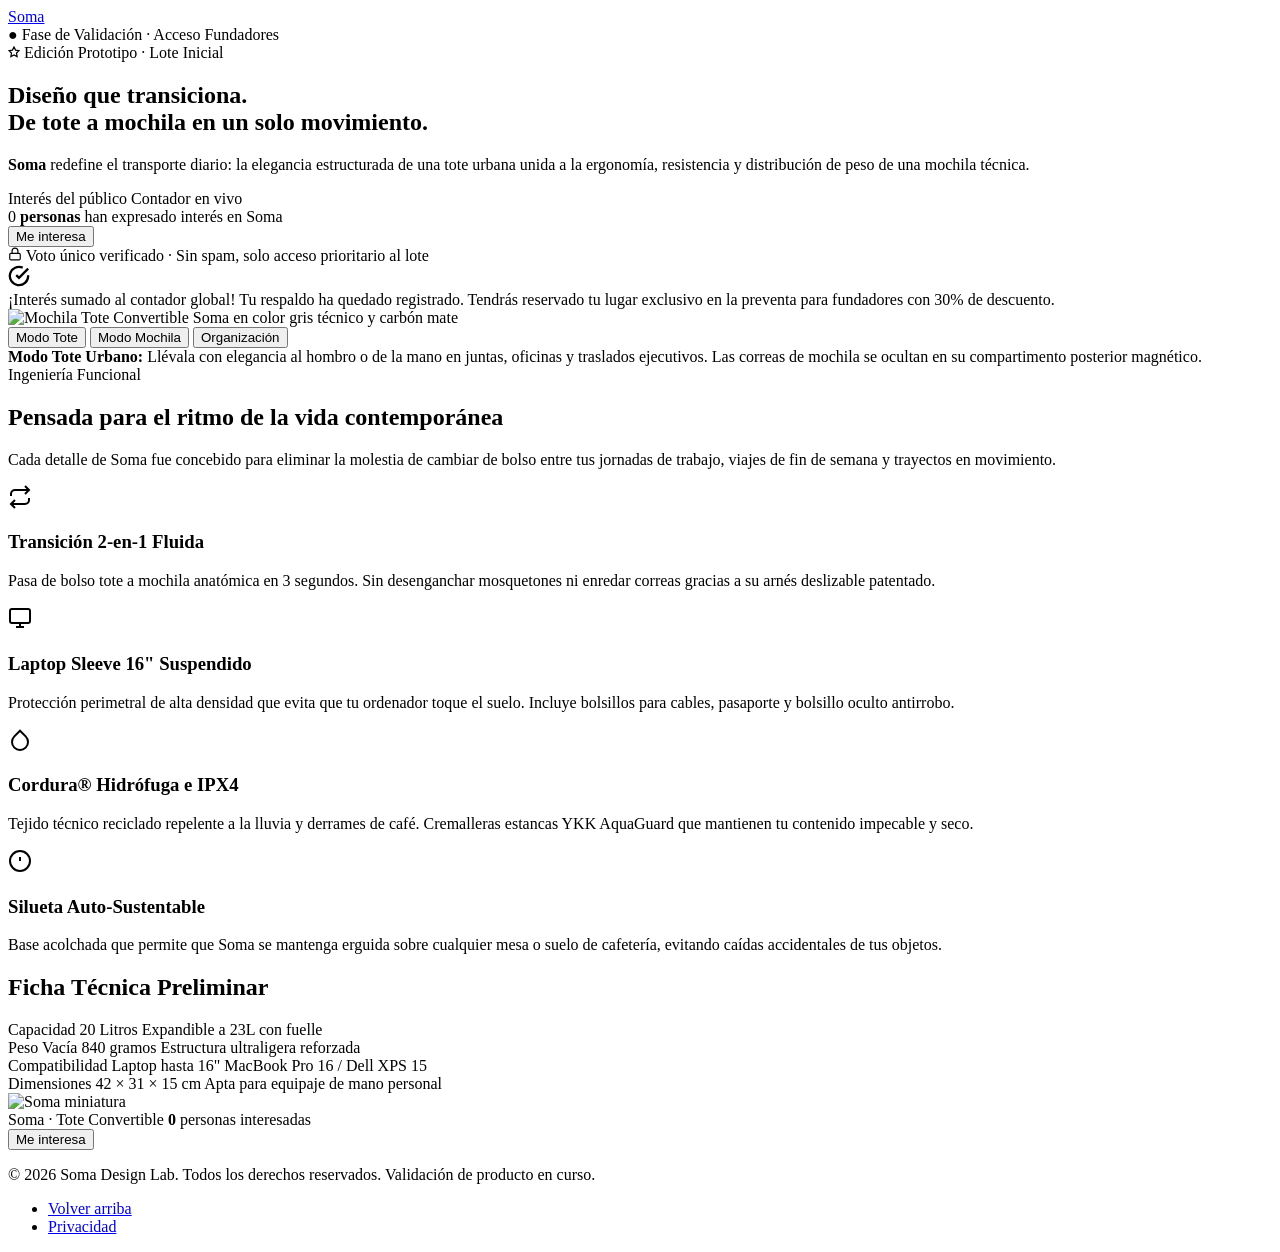
==== index.html @ ff4b5582 "Add files via upload" ====
<!DOCTYPE html>
<html lang="es">
<head>
  <meta charset="UTF-8">
  <meta name="viewport" content="width=device-width, initial-scale=1.0">
  <title>Soma — Mochila Tote Convertible</title>
  <meta name="description" content="Soma es la mochila tote convertible de diseño minimalista creada para transicionar sin esfuerzo entre tu vida profesional y tus viajes urbanos.">

  <!-- Favicon e Iconografía -->
  <link rel="icon" type="image/svg+xml" href="data:image/svg+xml,<svg xmlns='http://www.w3.org/2000/svg' viewBox='0 0 100 100'><circle cx='50' cy='50' r='46' fill='%230E0F12'/><circle cx='50' cy='50' r='14' fill='%23FFFFFF'/></svg>">

  <!-- Estilos del Sistema de Diseño -->
  <link rel="stylesheet" href="css/styles.css">
</head>
<body>

  <!-- ======================================================================
       ENCABEZADO / BARRA DE NAVEGACIÓN
       ====================================================================== -->
  <header class="site-header" role="banner">
    <div class="container header-inner">
      <a href="#" class="brand-logo" aria-label="Soma Inicio">
        Soma<span class="brand-dot" aria-hidden="true"></span>
      </a>

      <div class="header-status-badge">
        <span class="live-indicator-dot" aria-hidden="true"></span>
        <span id="connection-status">● Fase de Validación · Acceso Fundadores</span>
      </div>
    </div>
  </header>

  <!-- ======================================================================
       SECCIÓN HERO: PROPUESTA DE VALOR, CONTADOR EN TIEMPO REAL Y BOTÓN
       ====================================================================== -->
  <main id="main-content">
    <section class="hero-section" aria-labelledby="hero-title">
      <div class="container hero-grid">
        
        <!-- Columna Izquierda: Mensaje Editorial y Conversión -->
        <div class="hero-content">
          <div class="editorial-tag">
            <svg width="12" height="12" viewBox="0 0 24 24" fill="none" stroke="currentColor" stroke-width="2.5">
              <polygon points="12 2 15.09 8.26 22 9.27 17 14.14 18.18 21.02 12 17.77 5.82 21.02 7 14.14 2 9.27 8.91 8.26 12 2"></polygon>
            </svg>
            Edición Prototipo · Lote Inicial
          </div>

          <h1 id="hero-title" class="hero-title">
            Diseño que transiciona.<br>
            De tote a mochila en un solo movimiento.
          </h1>

          <p class="hero-subtitle">
            <strong>Soma</strong> redefine el transporte diario: la elegancia estructurada de una tote urbana unida a la ergonomía, resistencia y distribución de peso de una mochila técnica.
          </p>

          <!-- Tarjeta del Contador Público en Tiempo Real y Botón CTA -->
          <div class="interest-card-box" role="region" aria-label="Validación de interés comunitario">
            <div class="counter-display-header">
              <span class="counter-label">Interés del público</span>
              <span class="counter-status-live">
                <span class="live-indicator-dot" aria-hidden="true"></span>
                Contador en vivo
              </span>
            </div>

            <!-- Contador en tiempo real visible y destacado -->
            <div class="counter-hero-number-wrap">
              <span id="counter-value" class="counter-number" aria-live="polite">0</span>
              <span class="counter-phrase">
                <strong>personas</strong> han expresado interés en Soma
              </span>
            </div>

            <!-- Botón de Llamada a la Acción Principal (Texto exacto requerido) -->
            <button 
              id="cta-interest-btn" 
              class="btn-primary-interest" 
              type="button"
              aria-label="Expresar interés en Soma para aumentar el contador público">
              <span>Me interesa</span>
            </button>

            <!-- Mensaje de micro-garantía -->
            <div class="interest-micro-guarantee">
              <svg width="14" height="14" viewBox="0 0 24 24" fill="none" stroke="currentColor" stroke-width="2">
                <rect x="3" y="11" width="18" height="11" rx="2" ry="2"></rect>
                <path d="M7 11V7a5 5 0 0 1 10 0v4"></path>
              </svg>
              <span>Voto único verificado · Sin spam, solo acceso prioritario al lote</span>
            </div>

            <!-- Banner sutil de confirmación sin romper el flujo visual -->
            <div id="confirmation-banner" class="confirmation-banner hidden" role="status" aria-live="assertive">
              <div class="banner-icon" aria-hidden="true">
                <svg width="22" height="22" viewBox="0 0 24 24" fill="none" stroke="currentColor" stroke-width="2.5">
                  <path d="M22 11.08V12a10 10 0 1 1-5.93-9.14"></path>
                  <polyline points="22 4 12 14.01 9 11.01"></polyline>
                </svg>
              </div>
              <div class="banner-text-wrap">
                <span class="banner-headline">¡Interés sumado al contador global!</span>
                <span class="banner-subtext">Tu respaldo ha quedado registrado. Tendrás reservado tu lugar exclusivo en la preventa para fundadores con 30% de descuento.</span>
              </div>
            </div>
          </div>

        </div>

        <!-- Columna Derecha: Contenedor Destacado de Imagen del Producto -->
        <div class="product-showcase-wrapper">
          
          <div id="hero-image-container" class="product-image-container">
            <!--
              NOTA: Para sustituir la imagen por una fotografía real o render 3D:
              1. Guarda tu imagen en `assets/soma-hero.jpg` (o una URL web).
              2. Cambia el atributo `src` abajo.
            -->
            <img 
              id="product-hero-image"
              class="product-hero-image" 
              src="assets/soma-hero-placeholder.svg"
              alt="Mochila Tote Convertible Soma en color gris técnico y carbón mate"
              loading="eager"
              width="800"
              height="800">
          </div>

          <!-- Selector Interactivo de Modos -->
          <div class="mode-switch-bar" role="tablist" aria-label="Modos de uso de Soma">
            <button class="mode-toggle-btn active" data-mode="tote" role="tab" aria-selected="true">
              Modo Tote
            </button>
            <button class="mode-toggle-btn" data-mode="backpack" role="tab" aria-selected="false">
              Modo Mochila
            </button>
            <button class="mode-toggle-btn" data-mode="organization" role="tab" aria-selected="false">
              Organización
            </button>
          </div>

          <div id="mode-description" class="mode-description-box" aria-live="polite">
            <strong>Modo Tote Urbano:</strong> Llévala con elegancia al hombro o de la mano en juntas, oficinas y traslados ejecutivos. Las correas de mochila se ocultan en su compartimento posterior magnético.
          </div>

        </div>

      </div>
    </section>

    <!-- ======================================================================
         SECCIÓN DE CARACTERÍSTICAS DESTACADAS
         ====================================================================== -->
    <section class="features-section" aria-labelledby="features-title">
      <div class="container">
        
        <div class="section-header">
          <span class="section-label">Ingeniería Funcional</span>
          <h2 id="features-title" class="section-title">Pensada para el ritmo de la vida contemporánea</h2>
          <p class="section-subtitle">
            Cada detalle de Soma fue concebido para eliminar la molestia de cambiar de bolso entre tus jornadas de trabajo, viajes de fin de semana y trayectos en movimiento.
          </p>
        </div>

        <div class="features-grid">
          
          <!-- Característica 1: Versatilidad Convertible -->
          <article class="feature-card">
            <div class="feature-icon-wrap" aria-hidden="true">
              <svg width="24" height="24" viewBox="0 0 24 24" fill="none" stroke="currentColor" stroke-width="2">
                <polyline points="17 1 21 5 17 9"></polyline>
                <path d="M3 11V9a4 4 0 0 1 4-4h14"></path>
                <polyline points="7 23 3 19 7 15"></polyline>
                <path d="M21 13v2a4 4 0 0 1-4 4H3"></path>
              </svg>
            </div>
            <h3 class="feature-title">Transición 2-en-1 Fluida</h3>
            <p class="feature-desc">
              Pasa de bolso tote a mochila anatómica en 3 segundos. Sin desenganchar mosquetones ni enredar correas gracias a su arnés deslizable patentado.
            </p>
          </article>

          <!-- Característica 2: Compartimentos Inteligentes -->
          <article class="feature-card">
            <div class="feature-icon-wrap" aria-hidden="true">
              <svg width="24" height="24" viewBox="0 0 24 24" fill="none" stroke="currentColor" stroke-width="2">
                <rect x="2" y="3" width="20" height="14" rx="2" ry="2"></rect>
                <line x1="8" y1="21" x2="16" y2="21"></line>
                <line x1="12" y1="17" x2="12" y2="21"></line>
              </svg>
            </div>
            <h3 class="feature-title">Laptop Sleeve 16" Suspendido</h3>
            <p class="feature-desc">
              Protección perimetral de alta densidad que evita que tu ordenador toque el suelo. Incluye bolsillos para cables, pasaporte y bolsillo oculto antirrobo.
            </p>
          </article>

          <!-- Característica 3: Resistencia Técnica -->
          <article class="feature-card">
            <div class="feature-icon-wrap" aria-hidden="true">
              <svg width="24" height="24" viewBox="0 0 24 24" fill="none" stroke="currentColor" stroke-width="2">
                <path d="M12 2.69l5.66 5.66a8 8 0 1 1-11.31 0z"></path>
              </svg>
            </div>
            <h3 class="feature-title">Cordura® Hidrófuga e IPX4</h3>
            <p class="feature-desc">
              Tejido técnico reciclado repelente a la lluvia y derrames de café. Cremalleras estancas YKK AquaGuard que mantienen tu contenido impecable y seco.
            </p>
          </article>

          <!-- Característica 4: Ergonomía y Estructura -->
          <article class="feature-card">
            <div class="feature-icon-wrap" aria-hidden="true">
              <svg width="24" height="24" viewBox="0 0 24 24" fill="none" stroke="currentColor" stroke-width="2">
                <circle cx="12" cy="12" r="10"></circle>
                <line x1="12" y1="8" x2="12" y2="12"></line>
                <line x1="12" y1="16" x2="12.01" y2="16"></line>
              </svg>
            </div>
            <h3 class="feature-title">Silueta Auto-Sustentable</h3>
            <p class="feature-desc">
              Base acolchada que permite que Soma se mantenga erguida sobre cualquier mesa o suelo de cafetería, evitando caídas accidentales de tus objetos.
            </p>
          </article>

        </div>

      </div>
    </section>

    <!-- ======================================================================
         SECCIÓN DE ESPECIFICACIONES TÉCNICAS
         ====================================================================== -->
    <section class="specs-section" aria-labelledby="specs-title">
      <div class="container">
        <div class="specs-card">
          <h2 id="specs-title" class="specs-title">Ficha Técnica Preliminar</h2>
          
          <div class="specs-grid">
            <div class="spec-item">
              <span class="spec-key">Capacidad</span>
              <span class="spec-value">20 Litros</span>
              <span class="spec-detail">Expandible a 23L con fuelle</span>
            </div>
            
            <div class="spec-item">
              <span class="spec-key">Peso Vacía</span>
              <span class="spec-value">840 gramos</span>
              <span class="spec-detail">Estructura ultraligera reforzada</span>
            </div>

            <div class="spec-item">
              <span class="spec-key">Compatibilidad</span>
              <span class="spec-value">Laptop hasta 16"</span>
              <span class="spec-detail">MacBook Pro 16 / Dell XPS 15</span>
            </div>

            <div class="spec-item">
              <span class="spec-key">Dimensiones</span>
              <span class="spec-value">42 × 31 × 15 cm</span>
              <span class="spec-detail">Apta para equipaje de mano personal</span>
            </div>
          </div>
        </div>
      </div>
    </section>
  </main>

  <!-- ======================================================================
       BARRA FLOTANTE FIJA INFERIOR (STICKY CONVERSIÓN EN SCROLL)
       ====================================================================== -->
  <aside id="sticky-bar" class="sticky-bar" aria-label="Acceso rápido al contador y registro">
    <div class="container sticky-inner">
      <div class="sticky-info">
        <img class="sticky-thumb" src="assets/soma-hero-placeholder.svg" alt="Soma miniatura">
        <div class="sticky-text">
          <span class="sticky-title">Soma · Tote Convertible</span>
          <span class="sticky-counter-line">
            <strong id="sticky-counter-value">0</strong> personas interesadas
          </span>
        </div>
      </div>

      <div class="sticky-btn-wrap">
        <button id="sticky-interest-btn" class="btn-primary-interest" type="button">
          <span>Me interesa</span>
        </button>
      </div>
    </div>
  </aside>

  <!-- ======================================================================
       PIE DE PÁGINA (FOOTER)
       ====================================================================== -->
  <footer class="site-footer" role="contentinfo">
    <div class="container footer-inner">
      <p class="footer-copy">
        © 2026 Soma Design Lab. Todos los derechos reservados. Validación de producto en curso.
      </p>
      <ul class="footer-links">
        <li><a href="#hero-title">Volver arriba</a></li>
        <li><a href="#" onclick="alert('Soma es un proyecto de validación de mercado. No compartimos tus datos con terceros.'); return false;">Privacidad</a></li>
      </ul>
    </div>
  </footer>

  <!-- ======================================================================
       SCRIPTS: CONFIGURACIÓN, SERVICIO MODULAR Y CONTROLADOR
       ====================================================================== -->
  <script src="js/config.js"></script>
  <script src="js/counter-service.js"></script>
  <script src="js/app.js"></script>
</body>
</html>
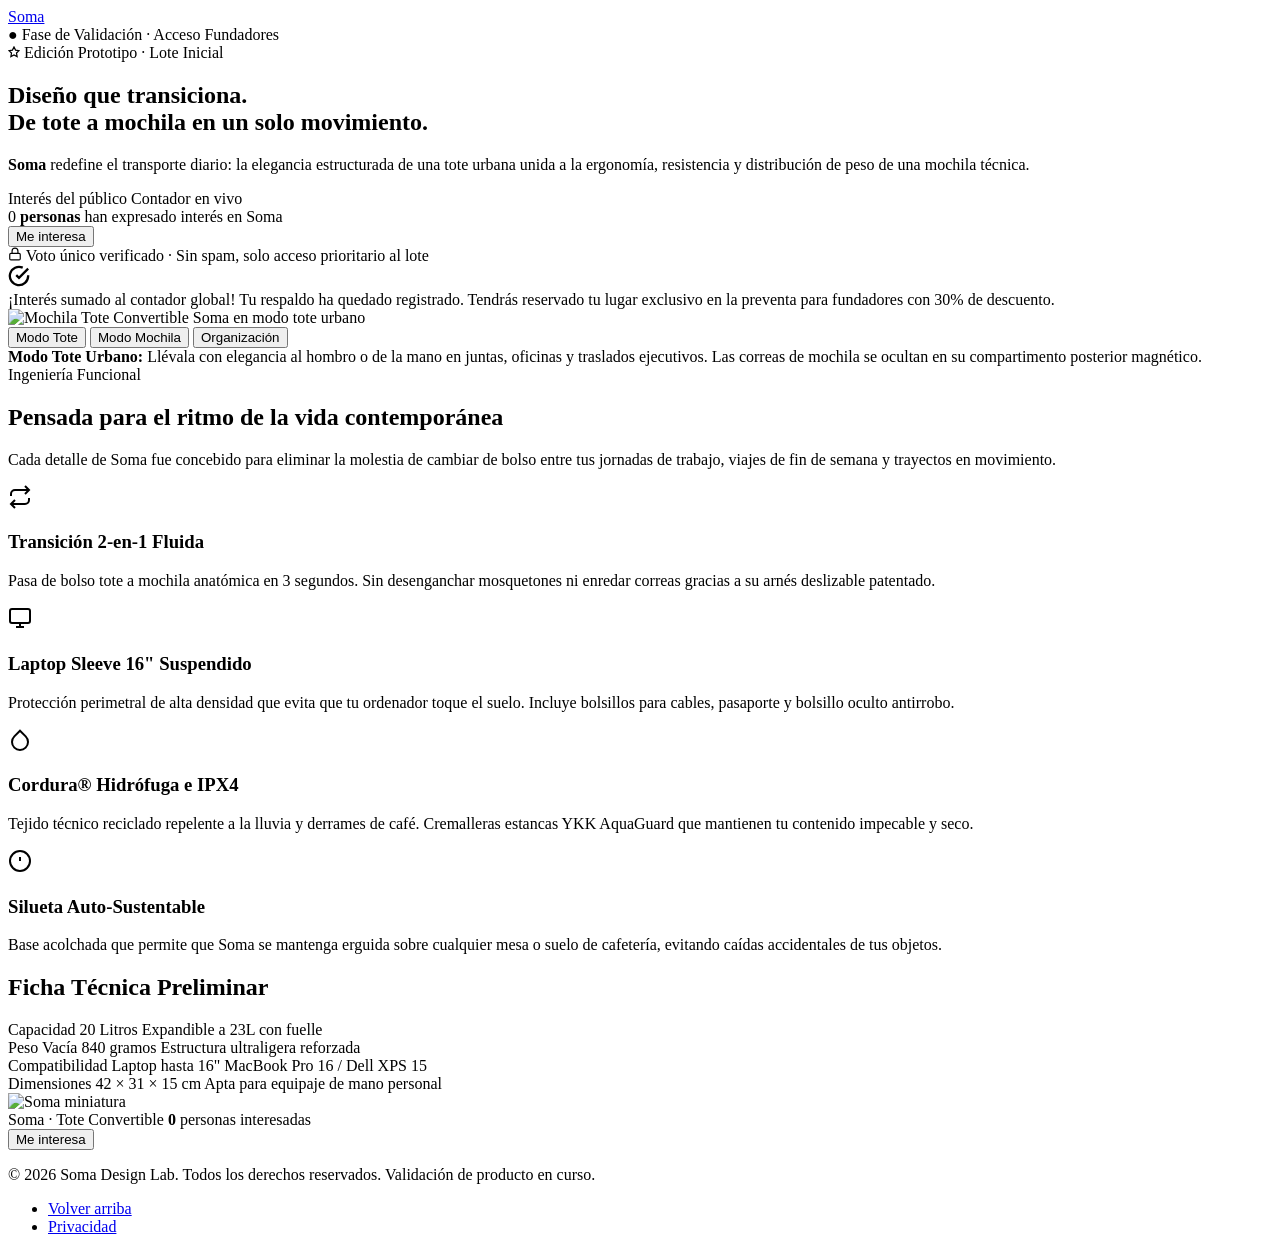
==== commit 21e1b2d8: "carga nueva" ====
--- a/index.html
+++ b/index.html
@@ -3,8 +3,55 @@
 <head>
   <meta charset="UTF-8">
   <meta name="viewport" content="width=device-width, initial-scale=1.0">
-  <title>Soma — Mochila Tote Convertible</title>
-  <meta name="description" content="Soma es la mochila tote convertible de diseño minimalista creada para transicionar sin esfuerzo entre tu vida profesional y tus viajes urbanos.">
+  <title>Soma — Mochila Tote Convertible | Edición Fundadores</title>
+  <meta name="description" content="Soma es la mochila tote convertible de diseño minimalista creada para transicionar sin esfuerzo entre tu vida profesional y tus viajes urbanos. Vota y asegura tu acceso prioritario.">
+  <link rel="canonical" href="https://taveraedwin.github.io/soma-tote/">
+  <meta name="theme-color" content="#0E0F12">
+
+  <!-- Open Graph / Facebook / WhatsApp / LinkedIn -->
+  <meta property="og:type" content="website">
+  <meta property="og:site_name" content="Soma Design Lab">
+  <meta property="og:url" content="https://taveraedwin.github.io/soma-tote/">
+  <meta property="og:title" content="Soma — Mochila Tote Convertible">
+  <meta property="og:description" content="Diseño que transiciona: de tote a mochila en un solo movimiento. Lote inicial exclusivo para fundadores. Vota con un clic.">
+  <meta property="og:image" content="https://taveraedwin.github.io/soma-tote/assets/og-image.png">
+  <meta property="og:image:secure_url" content="https://taveraedwin.github.io/soma-tote/assets/og-image.png">
+  <meta property="og:image:type" content="image/png">
+  <meta property="og:image:width" content="1200">
+  <meta property="og:image:height" content="630">
+  <meta property="og:image:alt" content="Mochila Tote Convertible Soma — Edición Prototipo">
+  <meta property="og:locale" content="es_ES">
+
+  <!-- Twitter / X -->
+  <meta name="twitter:card" content="summary_large_image">
+  <meta name="twitter:url" content="https://taveraedwin.github.io/soma-tote/">
+  <meta name="twitter:title" content="Soma — Mochila Tote Convertible">
+  <meta name="twitter:description" content="Diseño que transiciona: de tote a mochila en un solo movimiento. Lote inicial exclusivo para fundadores. Vota con un clic.">
+  <meta name="twitter:image" content="https://taveraedwin.github.io/soma-tote/assets/og-image.png">
+  <meta name="twitter:image:alt" content="Mochila Tote Convertible Soma">
+
+  <!-- Schema.org JSON-LD -->
+  <script type="application/ld+json">
+  {
+    "@context": "https://schema.org/",
+    "@type": "Product",
+    "name": "Soma - Mochila Tote Convertible",
+    "image": [
+      "https://taveraedwin.github.io/soma-tote/assets/og-image.png"
+    ],
+    "description": "Mochila tote convertible de diseño minimalista con transición de 1 solo movimiento, funda suspendida para laptop de 16 pulgadas y tejido hidrófugo Cordura.",
+    "brand": {
+      "@type": "Brand",
+      "name": "Soma"
+    },
+    "offers": {
+      "@type": "AggregateOffer",
+      "priceCurrency": "USD",
+      "availability": "https://schema.org/PreOrder",
+      "url": "https://taveraedwin.github.io/soma-tote/"
+    }
+  }
+  </script>
 
   <!-- Favicon e Iconografía -->
   <link rel="icon" type="image/svg+xml" href="data:image/svg+xml,<svg xmlns='http://www.w3.org/2000/svg' viewBox='0 0 100 100'><circle cx='50' cy='50' r='46' fill='%230E0F12'/><circle cx='50' cy='50' r='14' fill='%23FFFFFF'/></svg>">
@@ -120,8 +167,9 @@
             <img 
               id="product-hero-image"
               class="product-hero-image" 
-              src="assets/soma-hero-placeholder.svg"
-              alt="Mochila Tote Convertible Soma en color gris técnico y carbón mate"
+              src="assets/soma-hero.jpeg"
+              onerror="this.onerror=null; this.src='assets/soma-hero-placeholder.svg';"
+              alt="Mochila Tote Convertible Soma en modo tote urbano"
               loading="eager"
               width="800"
               height="800">
@@ -273,7 +321,7 @@
   <aside id="sticky-bar" class="sticky-bar" aria-label="Acceso rápido al contador y registro">
     <div class="container sticky-inner">
       <div class="sticky-info">
-        <img class="sticky-thumb" src="assets/soma-hero-placeholder.svg" alt="Soma miniatura">
+        <img class="sticky-thumb" src="assets/soma-hero.jpeg" onerror="this.onerror=null; this.src='assets/soma-hero-placeholder.svg';" alt="Soma miniatura">
         <div class="sticky-text">
           <span class="sticky-title">Soma · Tote Convertible</span>
           <span class="sticky-counter-line">
